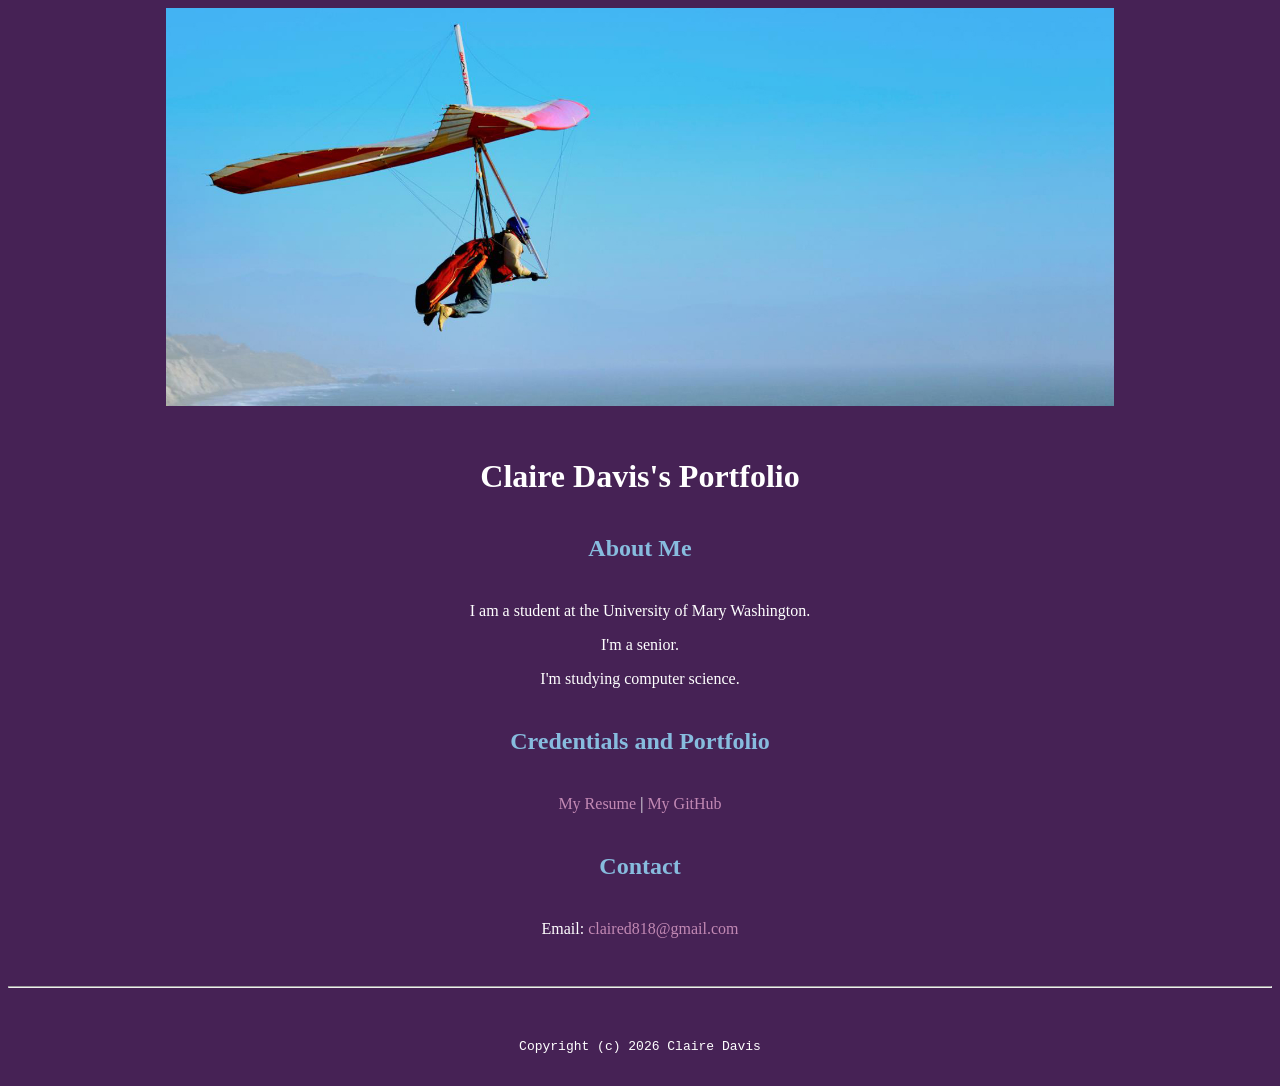
==== index.html @ f2cbd04a "Update HTML structure and favicon link" ====
<!doctype html>

<!-- this is a comment for human! -->

<html lang="en">

  <head>
    <title>Claire Davis's Portfolio</title>
    <link rel="stylesheet" href="css/master.css">
    <link rel="icon" type="image/x-icon" href="favicon.ico">
    <meta name="viewport" content="width-device-width, initial-scale-1, shrink-to-fit-no">
    <meta name="name" content="Claire Davis's Portfolio">
    <meta name="robots" content="noindex, nofollow">
  </head>

  <body>
    <img src='images/banner.jpg' width='75%' alt='banner'>

    <h1>Claire Davis's Portfolio</h1>
    <h2>About Me</h2>
    <p>I am a student at the University of Mary Washington.</p>
    <p>I'm a senior.</p>
    <p>I'm studying computer science.</p>

    <h2>Credentials and Portfolio</h2>
    <p><a href='resume.html'>My Resume</a> | <a href='https://github.com/claired818'>My GitHub</a></p>

    <h2>Contact</h2>
    <p>Email: <a href='mailto:claired818@gmail.com'>claired818@gmail.com</a></p>
  </body>

  <footer>
    <hr>
    <code>Copyright (c) 2026 Claire Davis</code>
  </footer>

</html>
---- css/master.css ----
/* Cascading stylesheet for the website */

/* Text inside these asterisks and slashes are comments for human */

  a {
    /* set the text color to blue here */
    color: #C289B4;
    text-decoration: none; /* This means we do not want hyperlinks to be underlined */
  }

  a:hover {
    /* set the text color to red here */
    color: #995C89;
    text-decoration: none; /* This means we do not want hyperlinks to be underlined */
  }

  body {
    /* set the background color here */
    background-color: #462255;
    /* set the text color to black here */
    color: white;
    /* set the font here */
    font-family: Times New Roman, serif;
    /* set the text alignment here */
    text-align: center;
   }

  footer {
    margin-top: 2rem;
    margin-bottom: 2rem;
  }

  h1 {
    margin-bottom: 0.5rem;
    margin-top: 3rem;
   }

  h2 {
    /* set the text color of to #075AAB here */
    color: #87BCDE;
    /* set both the bottom margin and top margin to 2.5rem here */
    margin-bottom: 2.5rem;
    margin-top: 2.5rem;
   }

  h3 {
    margin-bottom: 0;
    margin-top: 2rem;
  }

  h4 {
    margin-bottom: 1rem;
    margin-top: 0.5rem;
  }

  h5 {
    margin-top: 0.5rem;
  }

  hr {
    margin-bottom: 3rem;
    margin-top: 3rem;
    color: white;
  }

  /* this controls how the bullet points in the resume page looks */
  ul {
    display: table;
    margin: 0 auto;
    text-align: left;
  }
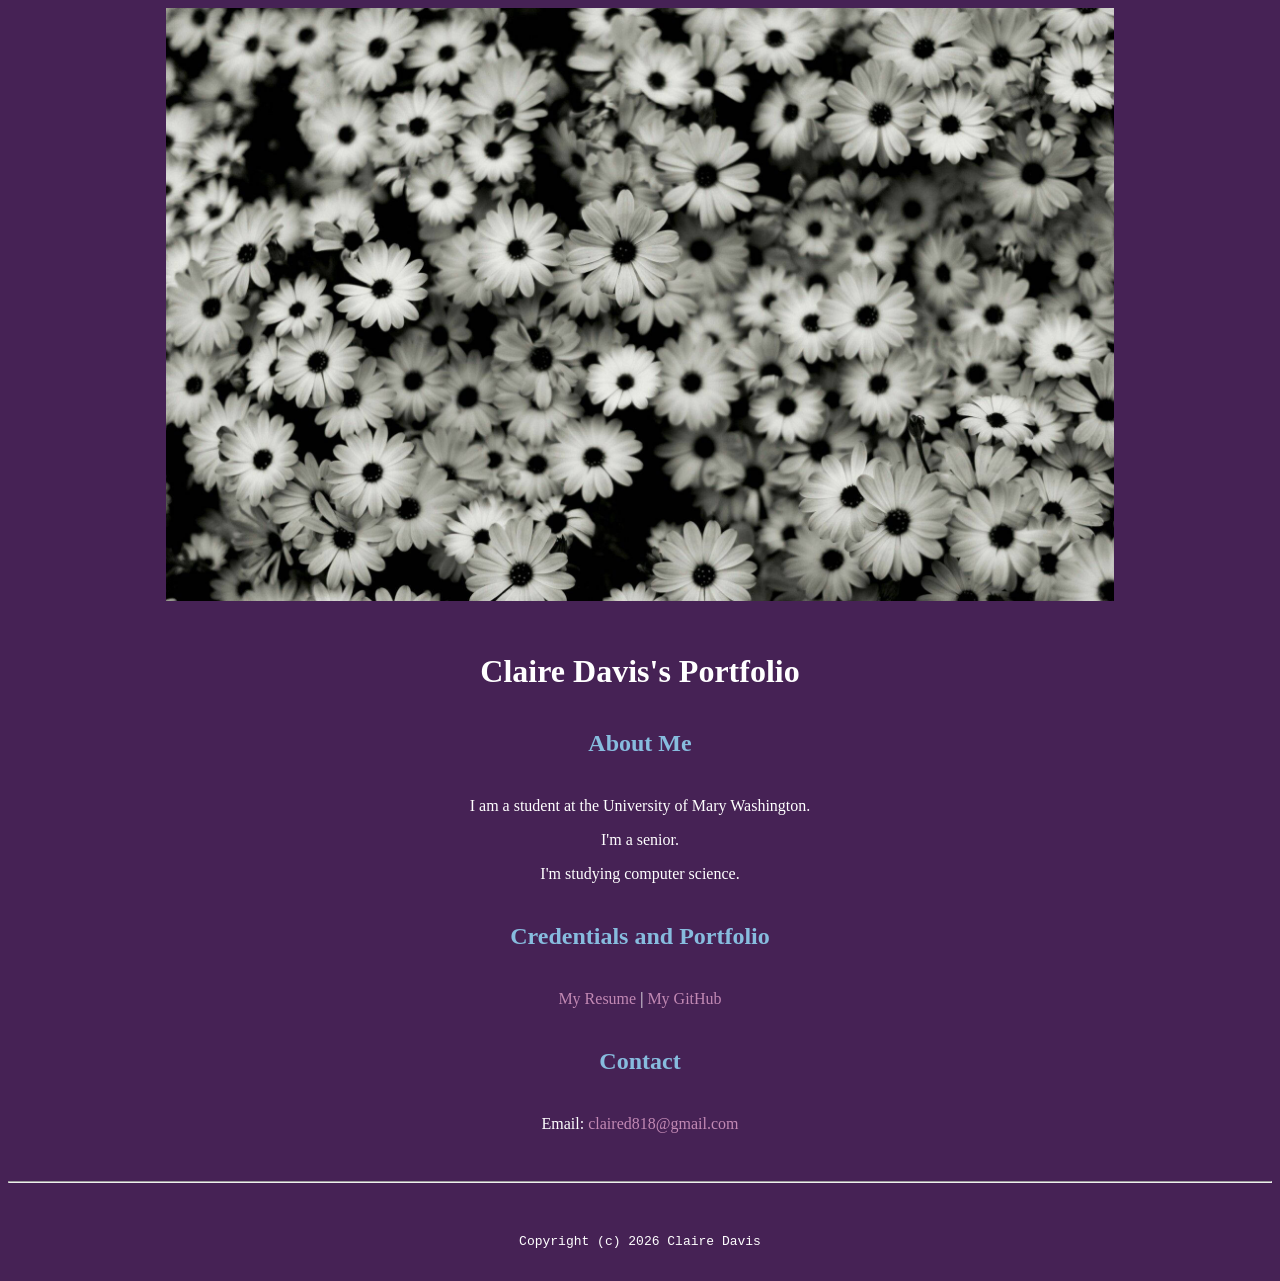
==== commit 56e400cc: "Replace banner image with flowerBanner" ====
--- a/index.html
+++ b/index.html
@@ -14,7 +14,7 @@
   </head>
 
   <body>
-    <img src='images/banner.jpg' width='75%' alt='banner'>
+    <img src='images/flowerBanner.jpg' width='75%' alt='banner'>
 
     <h1>Claire Davis's Portfolio</h1>
     <h2>About Me</h2>
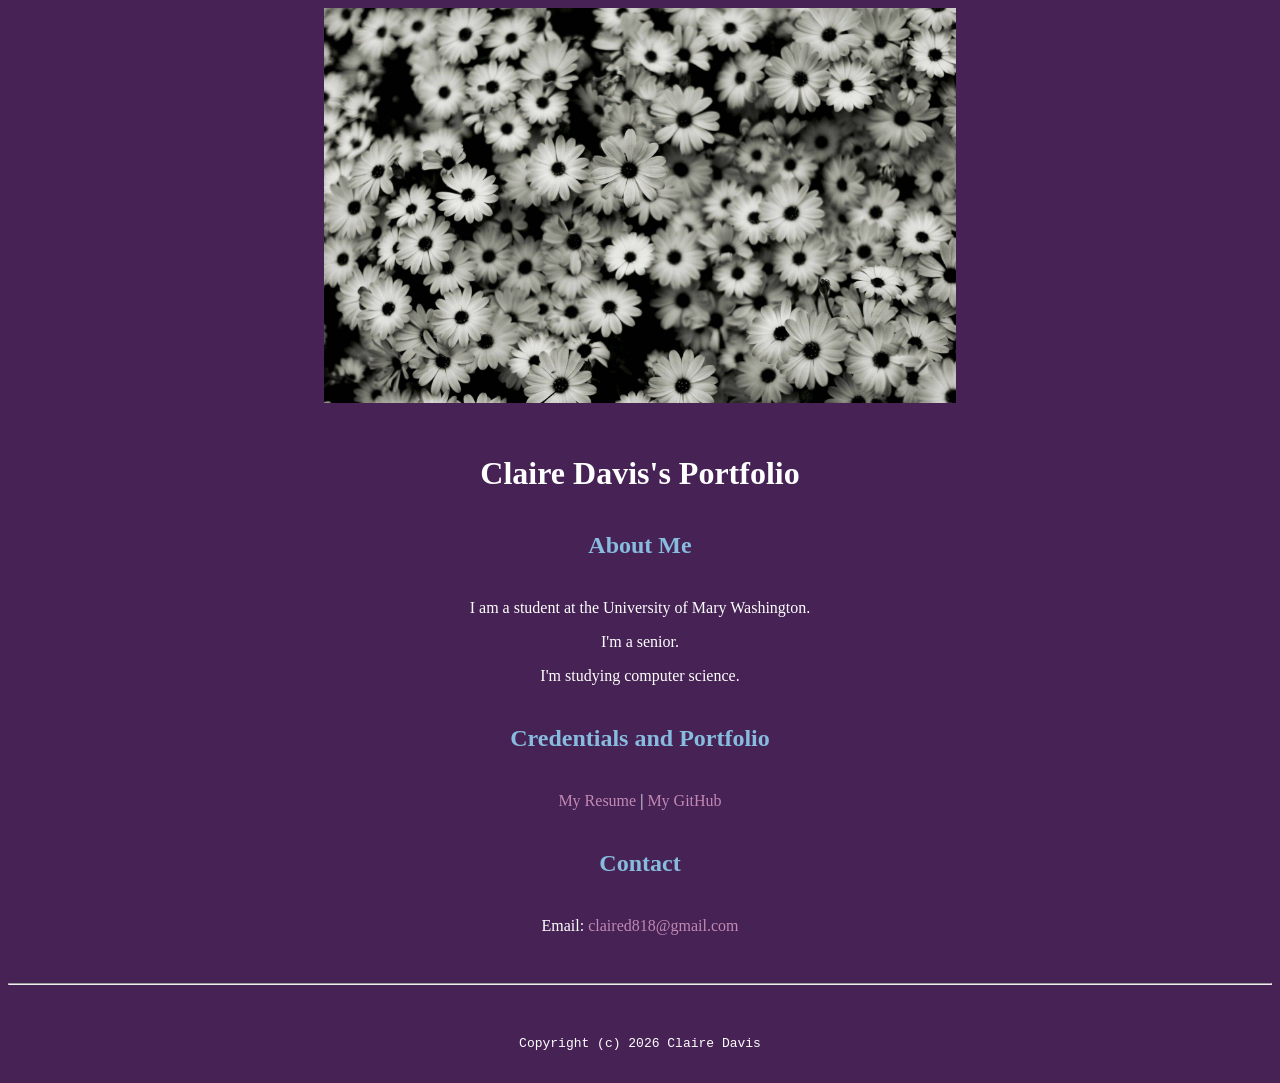
==== commit 8932777d: "Resize banner image width from 75% to 50%" ====
--- a/index.html
+++ b/index.html
@@ -14,7 +14,7 @@
   </head>
 
   <body>
-    <img src='images/flowerBanner.jpg' width='75%' alt='banner'>
+    <img src='images/flowerBanner.jpg' width='50%' alt='banner'>
 
     <h1>Claire Davis's Portfolio</h1>
     <h2>About Me</h2>
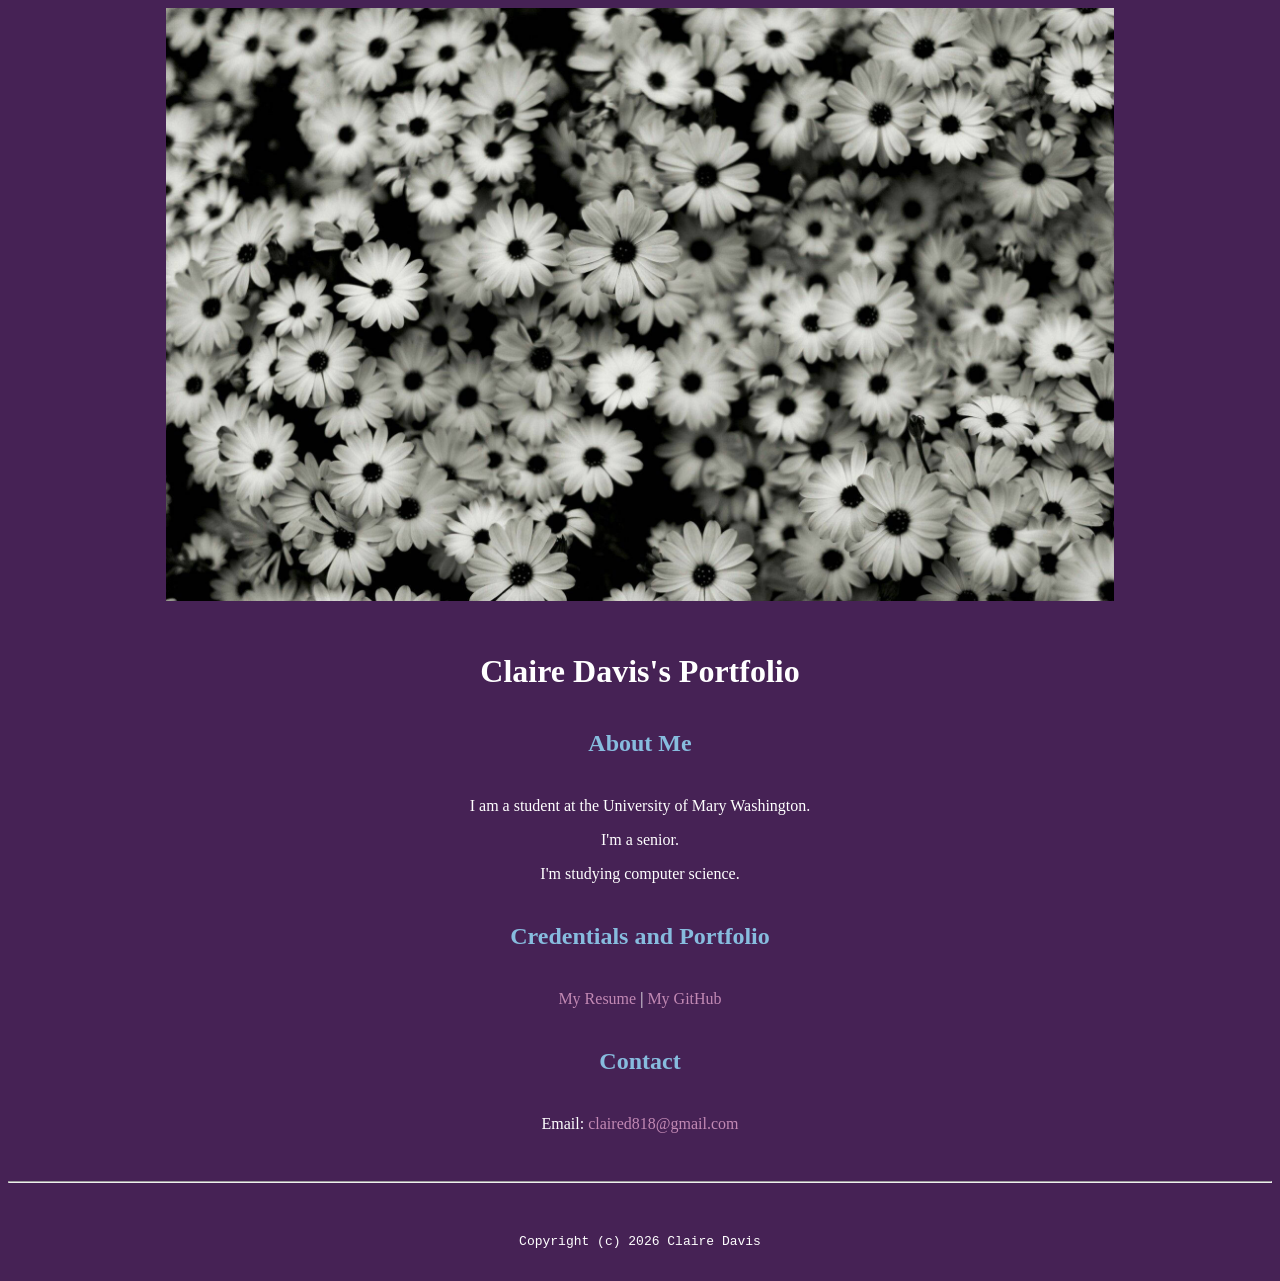
==== commit 883244ce: "Increase banner image width from 50% to 75%" ====
--- a/index.html
+++ b/index.html
@@ -14,7 +14,7 @@
   </head>
 
   <body>
-    <img src='images/flowerBanner.jpg' width='50%' alt='banner'>
+    <img src='images/flowerBanner.jpg' width='75%' alt='banner'>
 
     <h1>Claire Davis's Portfolio</h1>
     <h2>About Me</h2>
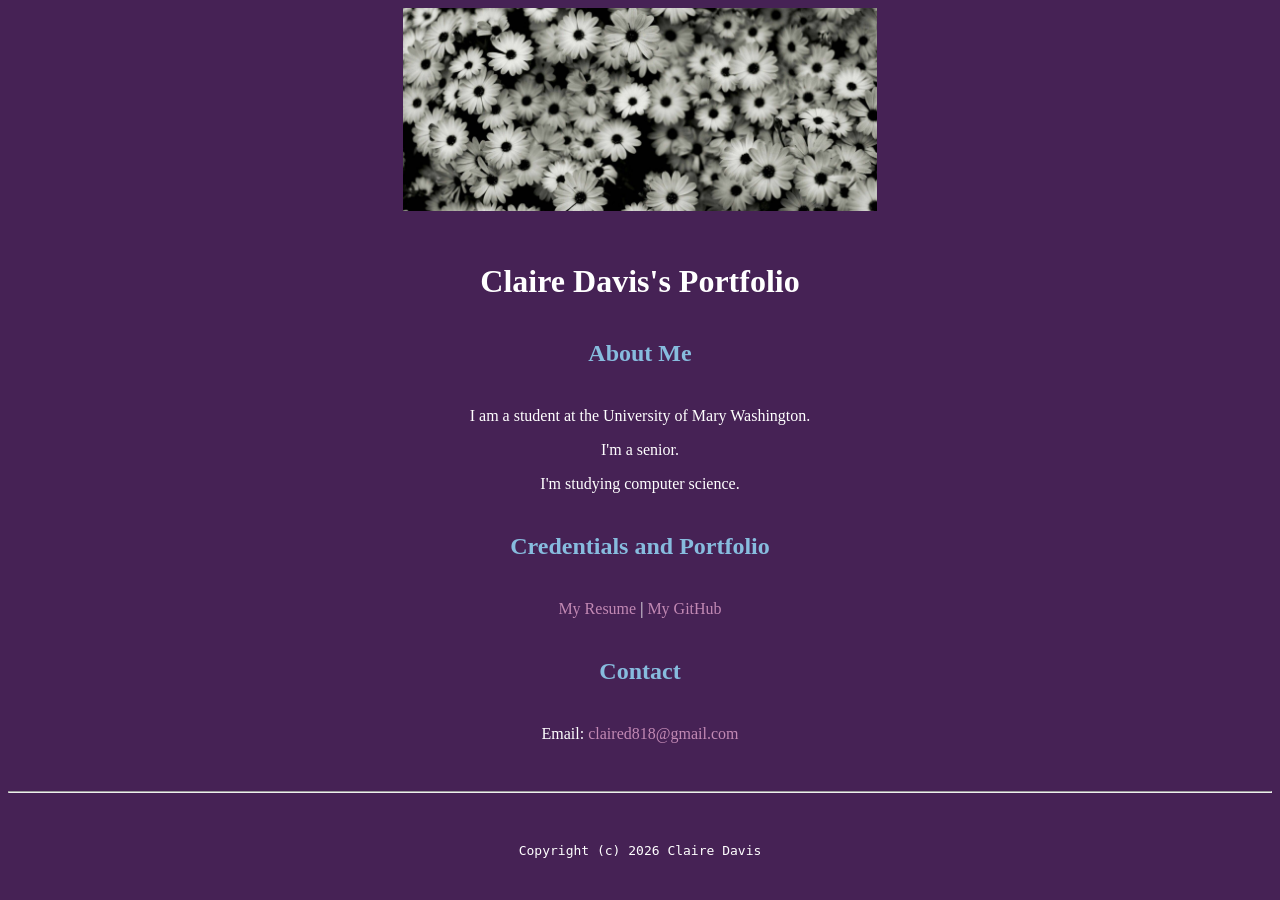
==== commit b143cef2: "Reduce top banner size Co-authored-by: Copilot App <223556219+Copilot@users.noreply.github.com>" ====
--- a/index.html
+++ b/index.html
@@ -14,7 +14,7 @@
   </head>
 
   <body>
-    <img src='images/flowerBanner.jpg' width='75%' alt='banner'>
+    <img src='images/flowerBanner.jpg' width='37.5%' alt='banner'>
 
     <h1>Claire Davis's Portfolio</h1>
     <h2>About Me</h2>
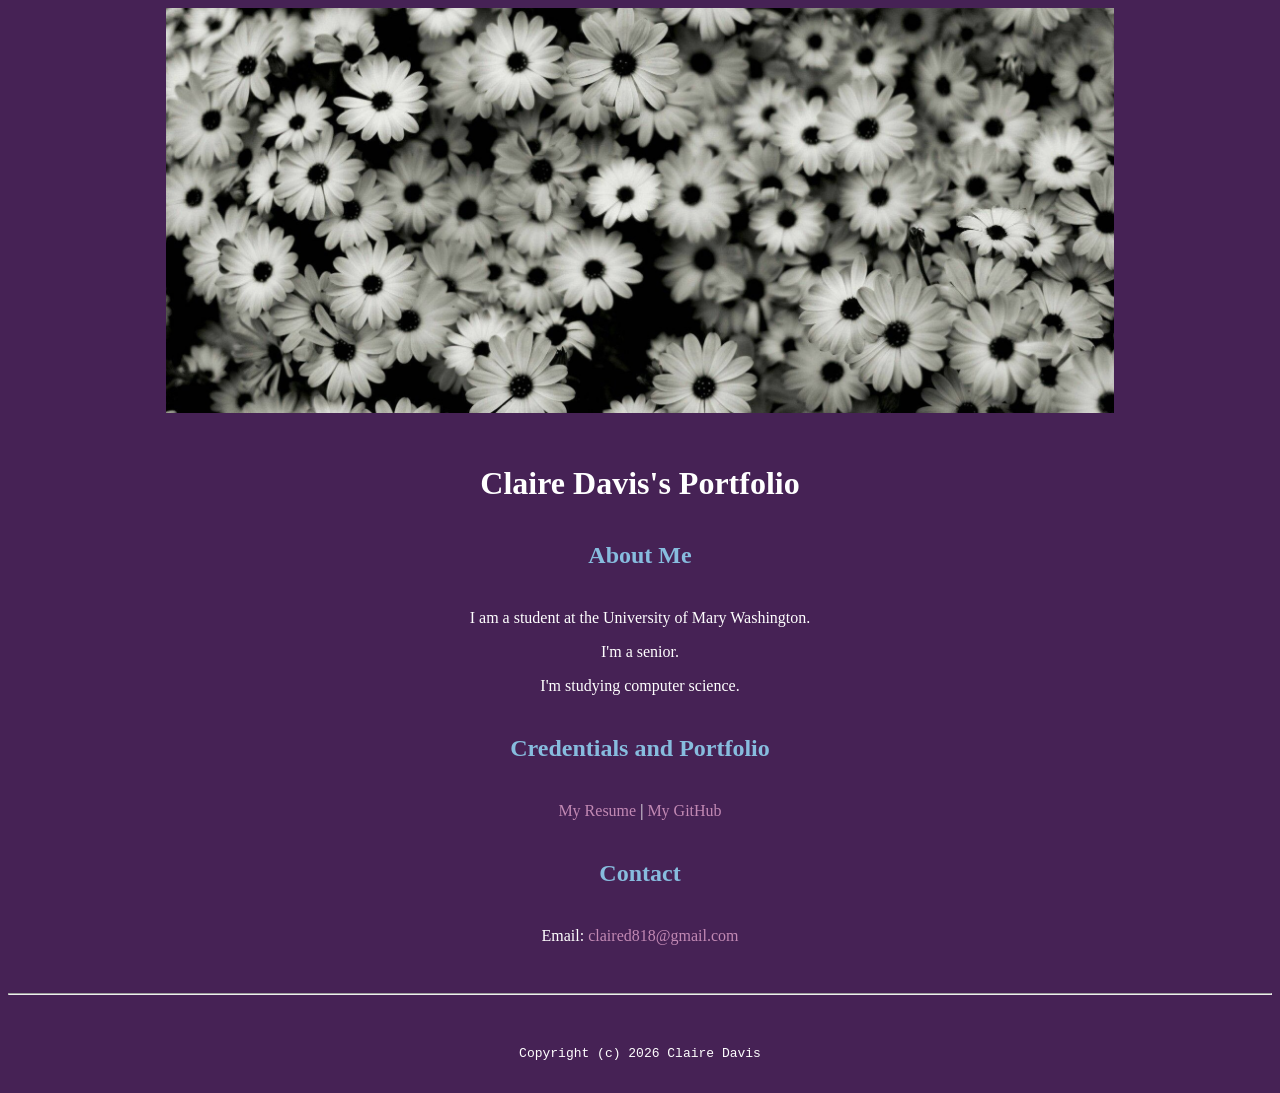
==== commit 15f23565: "Revert "Reduce top banner size"" ====
--- a/index.html
+++ b/index.html
@@ -14,7 +14,7 @@
   </head>
 
   <body>
-    <img src='images/flowerBanner.jpg' width='37.5%' alt='banner'>
+    <img src='images/flowerBanner.jpg' width='75%' alt='banner'>
 
     <h1>Claire Davis's Portfolio</h1>
     <h2>About Me</h2>
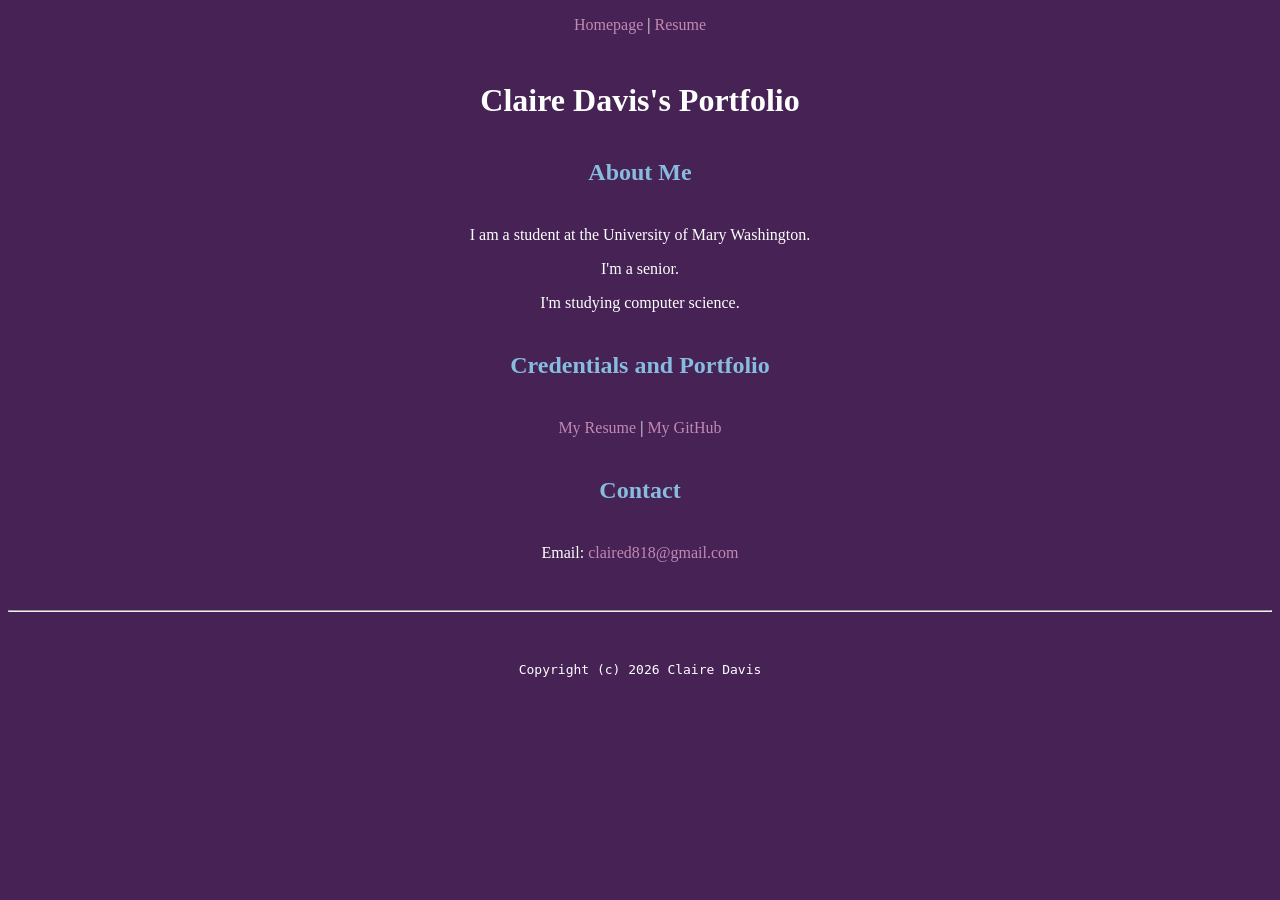
==== commit f31a2781: "Add page navigation header Co-authored-by: Copilot App <223556219+Copilot@users.noreply.github.com>" ====
--- a/index.html
+++ b/index.html
@@ -14,7 +14,12 @@
   </head>
 
   <body>
-    <img src='images/flowerBanner.jpg' width='75%' alt='banner'>
+    <header>
+      <nav aria-label="Main navigation">
+        <a href="index.html">Homepage</a> |
+        <a href="resume.html">Resume</a>
+      </nav>
+    </header>
 
     <h1>Claire Davis's Portfolio</h1>
     <h2>About Me</h2>
--- a/css/master.css
+++ b/css/master.css
@@ -24,6 +24,10 @@
     /* set the text alignment here */
     text-align: center;
    }
+
+  header {
+    margin: 1rem 0;
+  }
 
   footer {
     margin-top: 2rem;
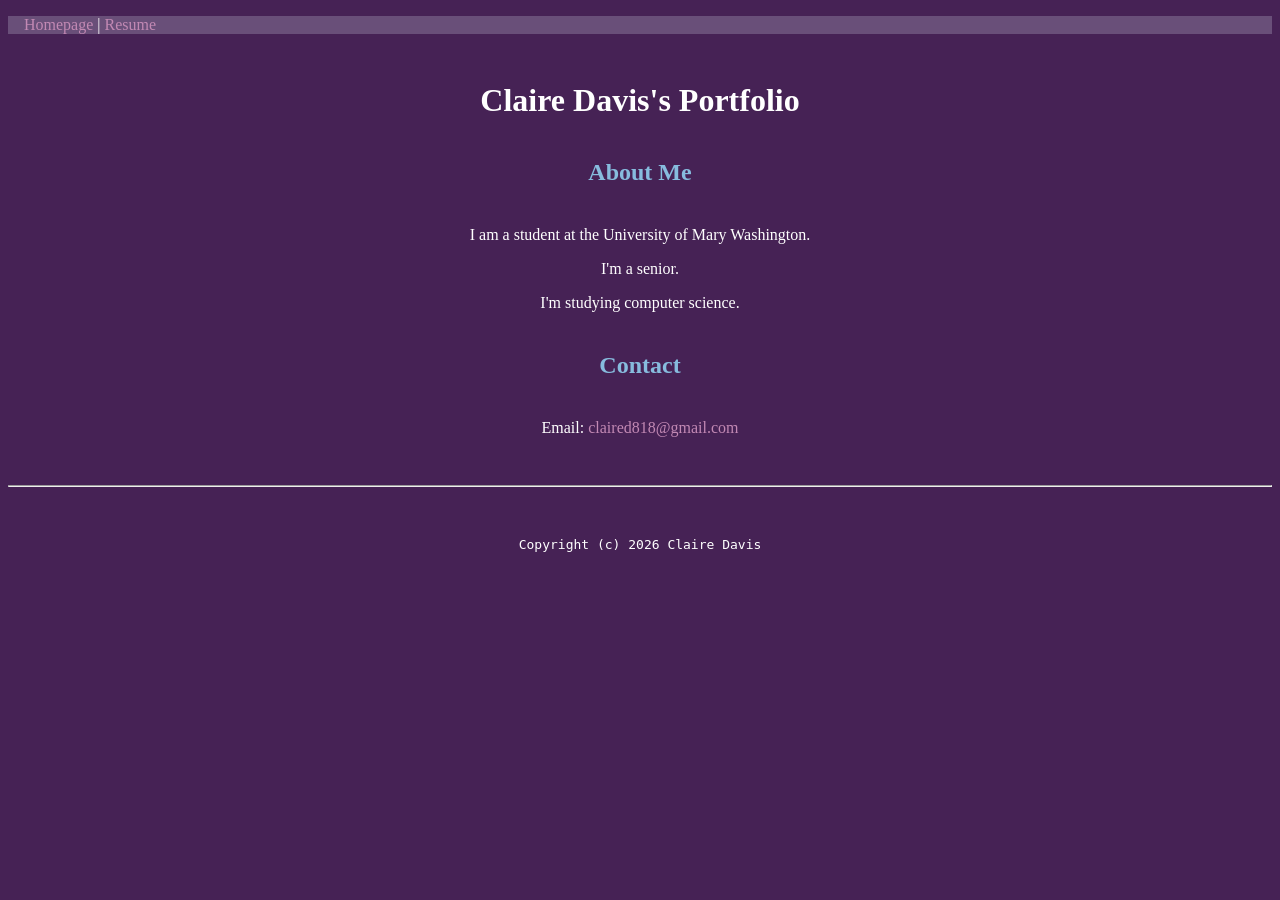
==== commit e76c0db3: "Remove credentials section from homepage Co-authored-by: Copilot App <223556219+Copilot@users.norepl" ====
--- a/index.html
+++ b/index.html
@@ -27,9 +27,6 @@
     <p>I'm a senior.</p>
     <p>I'm studying computer science.</p>
 
-    <h2>Credentials and Portfolio</h2>
-    <p><a href='resume.html'>My Resume</a> | <a href='https://github.com/claired818'>My GitHub</a></p>
-
     <h2>Contact</h2>
     <p>Email: <a href='mailto:claired818@gmail.com'>claired818@gmail.com</a></p>
   </body>
--- a/css/master.css
+++ b/css/master.css
@@ -26,7 +26,10 @@
    }
 
   header {
+    background-color: #694F79;
     margin: 1rem 0;
+    padding-left: 1rem;
+    text-align: left;
   }
 
   footer {
